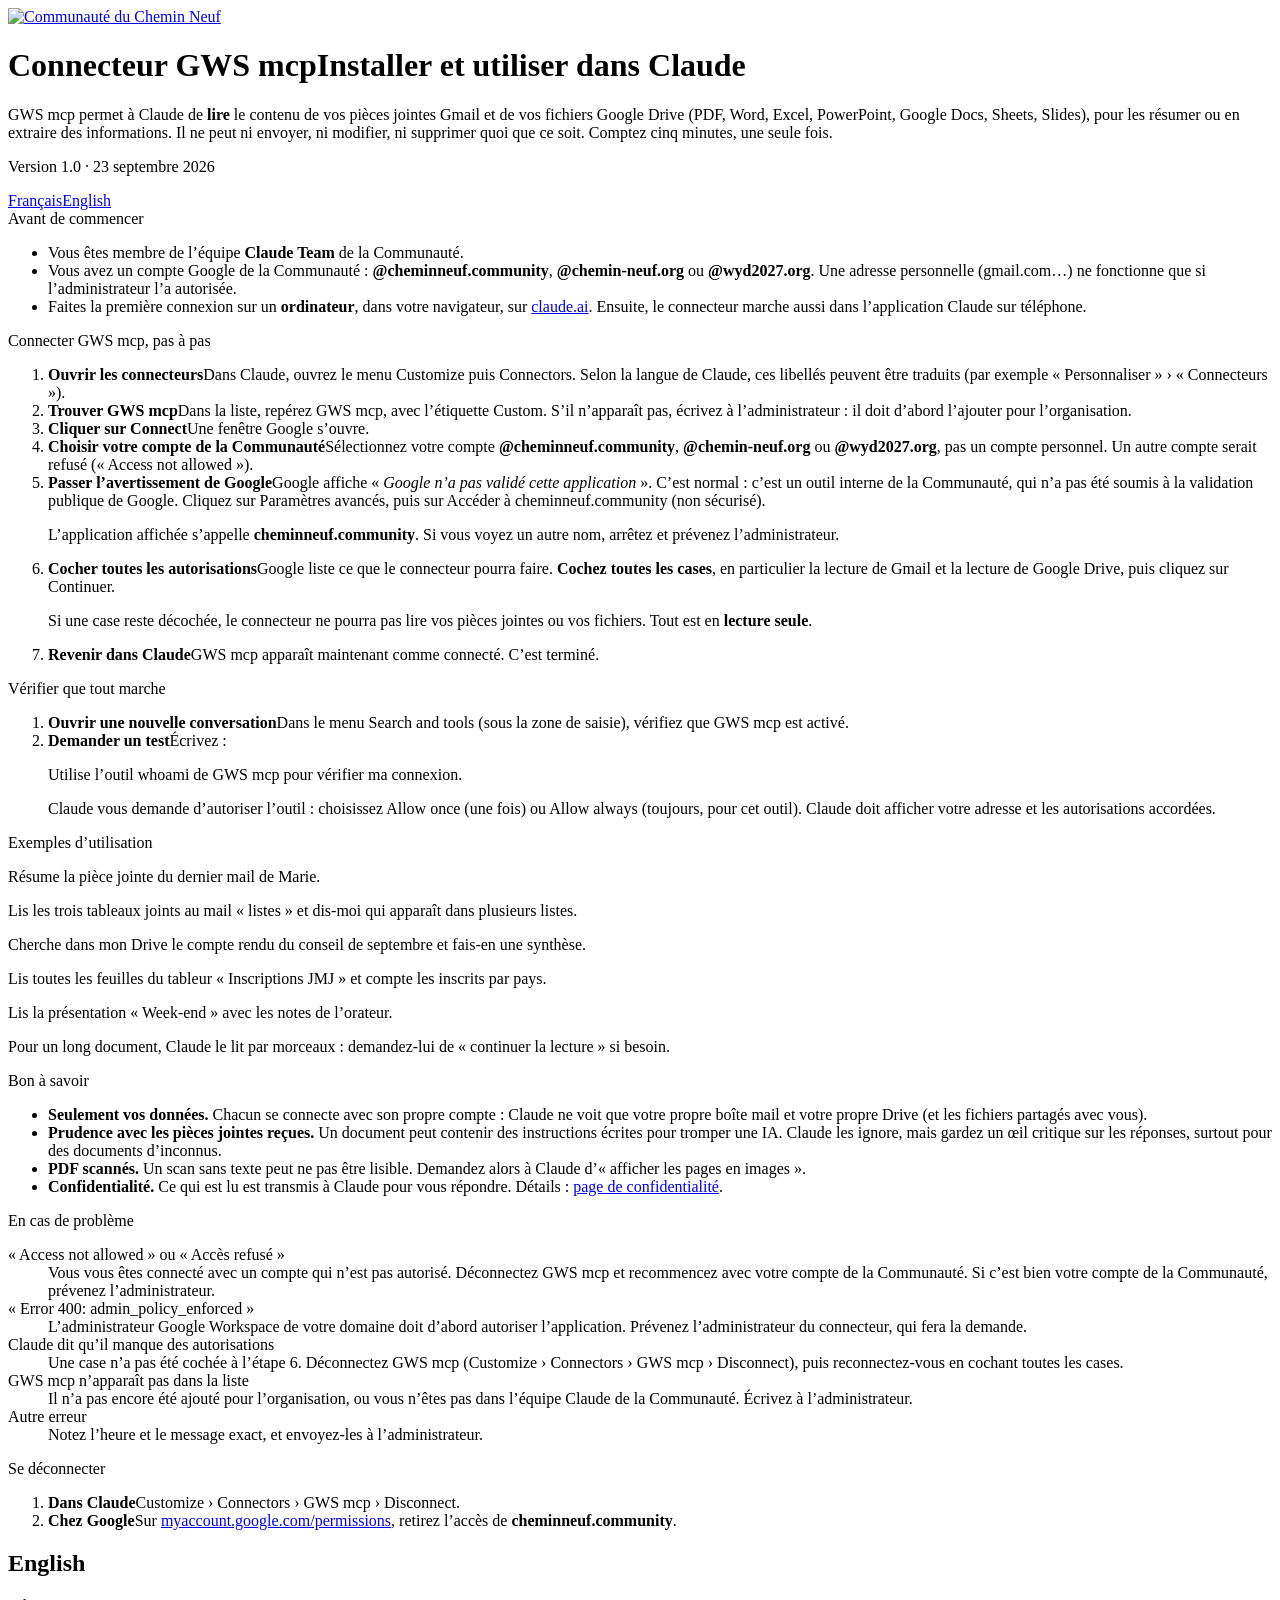
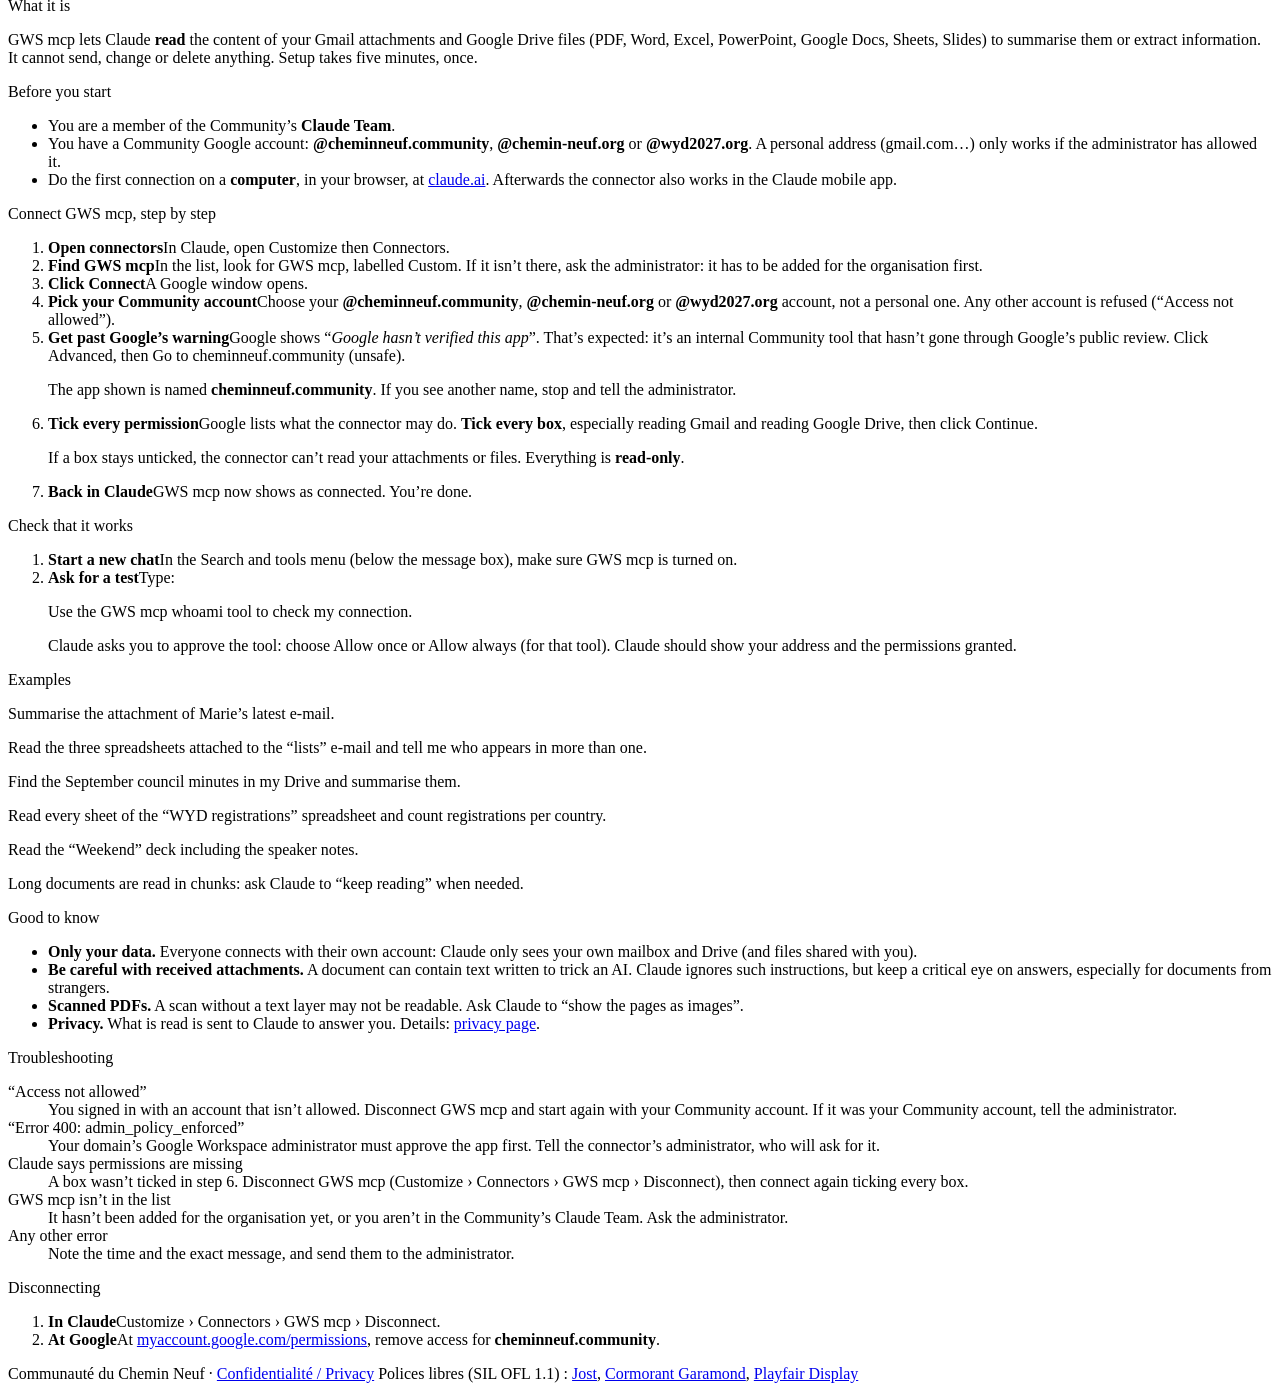
==== cn_extras/static/guide/index.html @ 1a20544c "feat(cn_extras): member setup guide at /guide (FR/EN) Step-by-step page for Team members: connect "G" ====
<!doctype html>
<html lang="fr">
<head>
<meta charset="utf-8">
<meta name="viewport" content="width=device-width, initial-scale=1">
<title>GWS mcp – installer dans Claude</title>
<meta name="description" content="Guide pas à pas pour connecter le connecteur GWS mcp (Gmail et Google Drive en lecture seule) à Claude, pour les membres de l’équipe Claude de la Communauté du Chemin Neuf.">
<meta name="robots" content="noindex">
<link rel="icon" href="/privacy/ccn-logo-noir.png">
<link rel="stylesheet" href="/privacy/ccn-page.css?v=2">
</head>
<body>
<div class="bandeau" aria-hidden="true"></div>
<header class="entete">
  <a class="logo" href="https://www.chemin-neuf.fr/" aria-label="Communauté du Chemin Neuf">
    <img src="/privacy/ccn-logo-noir.png" width="560" height="420" alt="Communauté du Chemin Neuf">
  </a>
  <h1 class="titre"><span class="l1">Connecteur GWS mcp</span><span class="l2">Installer et utiliser dans Claude</span></h1>
</header>
<main class="page">
  <p class="chapeau">GWS mcp permet à Claude de <strong>lire</strong> le contenu de vos pièces jointes Gmail et de vos fichiers Google Drive (PDF, Word, Excel, PowerPoint, Google Docs, Sheets, Slides), pour les résumer ou en extraire des informations. Il ne peut ni envoyer, ni modifier, ni supprimer quoi que ce soit. Comptez cinq minutes, une seule fois.</p>
  <p class="meta">Version 1.0 · 23 septembre 2026</p>

  <nav class="langues" aria-label="Langue"><a href="#fr" hreflang="fr">Français</a><a href="#en" hreflang="en">English</a></nav>

  <div id="fr" lang="fr">
    <section>
      <span class="rubrique">Avant de commencer</span>
      <ul>
        <li>Vous êtes membre de l’équipe <strong>Claude Team</strong> de la Communauté.</li>
        <li>Vous avez un compte Google de la Communauté : <strong>@cheminneuf.community</strong>, <strong>@chemin-neuf.org</strong> ou <strong>@wyd2027.org</strong>. Une adresse personnelle (gmail.com…) ne fonctionne que si l’administrateur l’a autorisée.</li>
        <li>Faites la première connexion sur un <strong>ordinateur</strong>, dans votre navigateur, sur <a href="https://claude.ai">claude.ai</a>. Ensuite, le connecteur marche aussi dans l’application Claude sur téléphone.</li>
      </ul>
    </section>

    <section>
      <span class="rubrique">Connecter GWS mcp, pas à pas</span>
      <ol class="etapes">
        <li><strong>Ouvrir les connecteurs</strong>Dans Claude, ouvrez le menu <span class="libelle">Customize</span> puis <span class="libelle">Connectors</span>. Selon la langue de Claude, ces libellés peuvent être traduits (par exemple « Personnaliser » › « Connecteurs »).</li>
        <li><strong>Trouver GWS mcp</strong>Dans la liste, repérez <span class="libelle">GWS mcp</span>, avec l’étiquette <span class="libelle">Custom</span>. S’il n’apparaît pas, écrivez à l’administrateur : il doit d’abord l’ajouter pour l’organisation.</li>
        <li><strong>Cliquer sur Connect</strong>Une fenêtre Google s’ouvre.</li>
        <li><strong>Choisir votre compte de la Communauté</strong>Sélectionnez votre compte <strong>@cheminneuf.community</strong>, <strong>@chemin-neuf.org</strong> ou <strong>@wyd2027.org</strong>, pas un compte personnel. Un autre compte serait refusé (« Access not allowed »).</li>
        <li><strong>Passer l’avertissement de Google</strong>Google affiche « <em>Google n’a pas validé cette application</em> ». C’est normal : c’est un outil interne de la Communauté, qui n’a pas été soumis à la validation publique de Google. Cliquez sur <span class="libelle">Paramètres avancés</span>, puis sur <span class="libelle">Accéder à cheminneuf.community (non sécurisé)</span>.
          <div class="encart"><p>L’application affichée s’appelle <strong>cheminneuf.community</strong>. Si vous voyez un autre nom, arrêtez et prévenez l’administrateur.</p></div>
        </li>
        <li><strong>Cocher toutes les autorisations</strong>Google liste ce que le connecteur pourra faire. <strong>Cochez toutes les cases</strong>, en particulier la lecture de Gmail et la lecture de Google Drive, puis cliquez sur <span class="libelle">Continuer</span>.
          <div class="encart"><p>Si une case reste décochée, le connecteur ne pourra pas lire vos pièces jointes ou vos fichiers. Tout est en <strong>lecture seule</strong>.</p></div>
        </li>
        <li><strong>Revenir dans Claude</strong>GWS mcp apparaît maintenant comme connecté. C’est terminé.</li>
      </ol>
    </section>

    <section>
      <span class="rubrique">Vérifier que tout marche</span>
      <ol class="etapes">
        <li><strong>Ouvrir une nouvelle conversation</strong>Dans le menu <span class="libelle">Search and tools</span> (sous la zone de saisie), vérifiez que <span class="libelle">GWS mcp</span> est activé.</li>
        <li><strong>Demander un test</strong>Écrivez :
          <p class="exemple">Utilise l’outil whoami de GWS mcp pour vérifier ma connexion.</p>
          Claude vous demande d’autoriser l’outil : choisissez <span class="libelle">Allow once</span> (une fois) ou <span class="libelle">Allow always</span> (toujours, pour cet outil). Claude doit afficher votre adresse et les autorisations accordées.</li>
      </ol>
    </section>

    <section>
      <span class="rubrique">Exemples d’utilisation</span>
      <p class="exemple">Résume la pièce jointe du dernier mail de Marie.</p>
      <p class="exemple">Lis les trois tableaux joints au mail « listes » et dis-moi qui apparaît dans plusieurs listes.</p>
      <p class="exemple">Cherche dans mon Drive le compte rendu du conseil de septembre et fais-en une synthèse.</p>
      <p class="exemple">Lis toutes les feuilles du tableur « Inscriptions JMJ » et compte les inscrits par pays.</p>
      <p class="exemple">Lis la présentation « Week-end » avec les notes de l’orateur.</p>
      <p>Pour un long document, Claude le lit par morceaux : demandez-lui de « continuer la lecture » si besoin.</p>
    </section>

    <section>
      <span class="rubrique">Bon à savoir</span>
      <ul>
        <li><strong>Seulement vos données.</strong> Chacun se connecte avec son propre compte : Claude ne voit que votre propre boîte mail et votre propre Drive (et les fichiers partagés avec vous).</li>
        <li><strong>Prudence avec les pièces jointes reçues.</strong> Un document peut contenir des instructions écrites pour tromper une IA. Claude les ignore, mais gardez un œil critique sur les réponses, surtout pour des documents d’inconnus.</li>
        <li><strong>PDF scannés.</strong> Un scan sans texte peut ne pas être lisible. Demandez alors à Claude d’« afficher les pages en images ».</li>
        <li><strong>Confidentialité.</strong> Ce qui est lu est transmis à Claude pour vous répondre. Détails : <a href="/privacy">page de confidentialité</a>.</li>
      </ul>
    </section>

    <section>
      <span class="rubrique">En cas de problème</span>
      <dl class="depannage">
        <dt>« Access not allowed » ou « Accès refusé »</dt>
        <dd>Vous vous êtes connecté avec un compte qui n’est pas autorisé. Déconnectez GWS mcp et recommencez avec votre compte de la Communauté. Si c’est bien votre compte de la Communauté, prévenez l’administrateur.</dd>
        <dt>« Error 400: admin_policy_enforced »</dt>
        <dd>L’administrateur Google Workspace de votre domaine doit d’abord autoriser l’application. Prévenez l’administrateur du connecteur, qui fera la demande.</dd>
        <dt>Claude dit qu’il manque des autorisations</dt>
        <dd>Une case n’a pas été cochée à l’étape 6. Déconnectez GWS mcp (<span class="libelle">Customize</span> › <span class="libelle">Connectors</span> › GWS mcp › <span class="libelle">Disconnect</span>), puis reconnectez-vous en cochant toutes les cases.</dd>
        <dt>GWS mcp n’apparaît pas dans la liste</dt>
        <dd>Il n’a pas encore été ajouté pour l’organisation, ou vous n’êtes pas dans l’équipe Claude de la Communauté. Écrivez à l’administrateur.</dd>
        <dt>Autre erreur</dt>
        <dd>Notez l’heure et le message exact, et envoyez-les à l’administrateur.</dd>
      </dl>
    </section>

    <section>
      <span class="rubrique">Se déconnecter</span>
      <ol class="etapes">
        <li><strong>Dans Claude</strong><span class="libelle">Customize</span> › <span class="libelle">Connectors</span> › GWS mcp › <span class="libelle">Disconnect</span>.</li>
        <li><strong>Chez Google</strong>Sur <a href="https://myaccount.google.com/permissions">myaccount.google.com/permissions</a>, retirez l’accès de <strong>cheminneuf.community</strong>.</li>
      </ol>
    </section>
  </div>

  <div id="en" lang="en" class="langue">
    <h2>English</h2>
    <section>
      <span class="rubrique">What it is</span>
      <p>GWS mcp lets Claude <strong>read</strong> the content of your Gmail attachments and Google Drive files (PDF, Word, Excel, PowerPoint, Google Docs, Sheets, Slides) to summarise them or extract information. It cannot send, change or delete anything. Setup takes five minutes, once.</p>
    </section>

    <section>
      <span class="rubrique">Before you start</span>
      <ul>
        <li>You are a member of the Community’s <strong>Claude Team</strong>.</li>
        <li>You have a Community Google account: <strong>@cheminneuf.community</strong>, <strong>@chemin-neuf.org</strong> or <strong>@wyd2027.org</strong>. A personal address (gmail.com…) only works if the administrator has allowed it.</li>
        <li>Do the first connection on a <strong>computer</strong>, in your browser, at <a href="https://claude.ai">claude.ai</a>. Afterwards the connector also works in the Claude mobile app.</li>
      </ul>
    </section>

    <section>
      <span class="rubrique">Connect GWS mcp, step by step</span>
      <ol class="etapes">
        <li><strong>Open connectors</strong>In Claude, open <span class="libelle">Customize</span> then <span class="libelle">Connectors</span>.</li>
        <li><strong>Find GWS mcp</strong>In the list, look for <span class="libelle">GWS mcp</span>, labelled <span class="libelle">Custom</span>. If it isn’t there, ask the administrator: it has to be added for the organisation first.</li>
        <li><strong>Click Connect</strong>A Google window opens.</li>
        <li><strong>Pick your Community account</strong>Choose your <strong>@cheminneuf.community</strong>, <strong>@chemin-neuf.org</strong> or <strong>@wyd2027.org</strong> account, not a personal one. Any other account is refused (“Access not allowed”).</li>
        <li><strong>Get past Google’s warning</strong>Google shows “<em>Google hasn’t verified this app</em>”. That’s expected: it’s an internal Community tool that hasn’t gone through Google’s public review. Click <span class="libelle">Advanced</span>, then <span class="libelle">Go to cheminneuf.community (unsafe)</span>.
          <div class="encart"><p>The app shown is named <strong>cheminneuf.community</strong>. If you see another name, stop and tell the administrator.</p></div>
        </li>
        <li><strong>Tick every permission</strong>Google lists what the connector may do. <strong>Tick every box</strong>, especially reading Gmail and reading Google Drive, then click <span class="libelle">Continue</span>.
          <div class="encart"><p>If a box stays unticked, the connector can’t read your attachments or files. Everything is <strong>read-only</strong>.</p></div>
        </li>
        <li><strong>Back in Claude</strong>GWS mcp now shows as connected. You’re done.</li>
      </ol>
    </section>

    <section>
      <span class="rubrique">Check that it works</span>
      <ol class="etapes">
        <li><strong>Start a new chat</strong>In the <span class="libelle">Search and tools</span> menu (below the message box), make sure <span class="libelle">GWS mcp</span> is turned on.</li>
        <li><strong>Ask for a test</strong>Type:
          <p class="exemple">Use the GWS mcp whoami tool to check my connection.</p>
          Claude asks you to approve the tool: choose <span class="libelle">Allow once</span> or <span class="libelle">Allow always</span> (for that tool). Claude should show your address and the permissions granted.</li>
      </ol>
    </section>

    <section>
      <span class="rubrique">Examples</span>
      <p class="exemple">Summarise the attachment of Marie’s latest e-mail.</p>
      <p class="exemple">Read the three spreadsheets attached to the “lists” e-mail and tell me who appears in more than one.</p>
      <p class="exemple">Find the September council minutes in my Drive and summarise them.</p>
      <p class="exemple">Read every sheet of the “WYD registrations” spreadsheet and count registrations per country.</p>
      <p class="exemple">Read the “Weekend” deck including the speaker notes.</p>
      <p>Long documents are read in chunks: ask Claude to “keep reading” when needed.</p>
    </section>

    <section>
      <span class="rubrique">Good to know</span>
      <ul>
        <li><strong>Only your data.</strong> Everyone connects with their own account: Claude only sees your own mailbox and Drive (and files shared with you).</li>
        <li><strong>Be careful with received attachments.</strong> A document can contain text written to trick an AI. Claude ignores such instructions, but keep a critical eye on answers, especially for documents from strangers.</li>
        <li><strong>Scanned PDFs.</strong> A scan without a text layer may not be readable. Ask Claude to “show the pages as images”.</li>
        <li><strong>Privacy.</strong> What is read is sent to Claude to answer you. Details: <a href="/privacy">privacy page</a>.</li>
      </ul>
    </section>

    <section>
      <span class="rubrique">Troubleshooting</span>
      <dl class="depannage">
        <dt>“Access not allowed”</dt>
        <dd>You signed in with an account that isn’t allowed. Disconnect GWS mcp and start again with your Community account. If it was your Community account, tell the administrator.</dd>
        <dt>“Error 400: admin_policy_enforced”</dt>
        <dd>Your domain’s Google Workspace administrator must approve the app first. Tell the connector’s administrator, who will ask for it.</dd>
        <dt>Claude says permissions are missing</dt>
        <dd>A box wasn’t ticked in step 6. Disconnect GWS mcp (<span class="libelle">Customize</span> › <span class="libelle">Connectors</span> › GWS mcp › <span class="libelle">Disconnect</span>), then connect again ticking every box.</dd>
        <dt>GWS mcp isn’t in the list</dt>
        <dd>It hasn’t been added for the organisation yet, or you aren’t in the Community’s Claude Team. Ask the administrator.</dd>
        <dt>Any other error</dt>
        <dd>Note the time and the exact message, and send them to the administrator.</dd>
      </dl>
    </section>

    <section>
      <span class="rubrique">Disconnecting</span>
      <ol class="etapes">
        <li><strong>In Claude</strong><span class="libelle">Customize</span> › <span class="libelle">Connectors</span> › GWS mcp › <span class="libelle">Disconnect</span>.</li>
        <li><strong>At Google</strong>At <a href="https://myaccount.google.com/permissions">myaccount.google.com/permissions</a>, remove access for <strong>cheminneuf.community</strong>.</li>
      </ol>
    </section>
  </div>

  <footer>
    <span>Communauté du Chemin Neuf · <a href="/privacy">Confidentialité / Privacy</a></span>
    <span>Polices libres (SIL OFL 1.1) : <a href="/privacy/OFL-jost.txt">Jost</a>, <a href="/privacy/OFL-cormorant-garamond.txt">Cormorant Garamond</a>, <a href="/privacy/OFL-playfair-display.txt">Playfair Display</a></span>
  </footer>
</main>
</body>
</html>
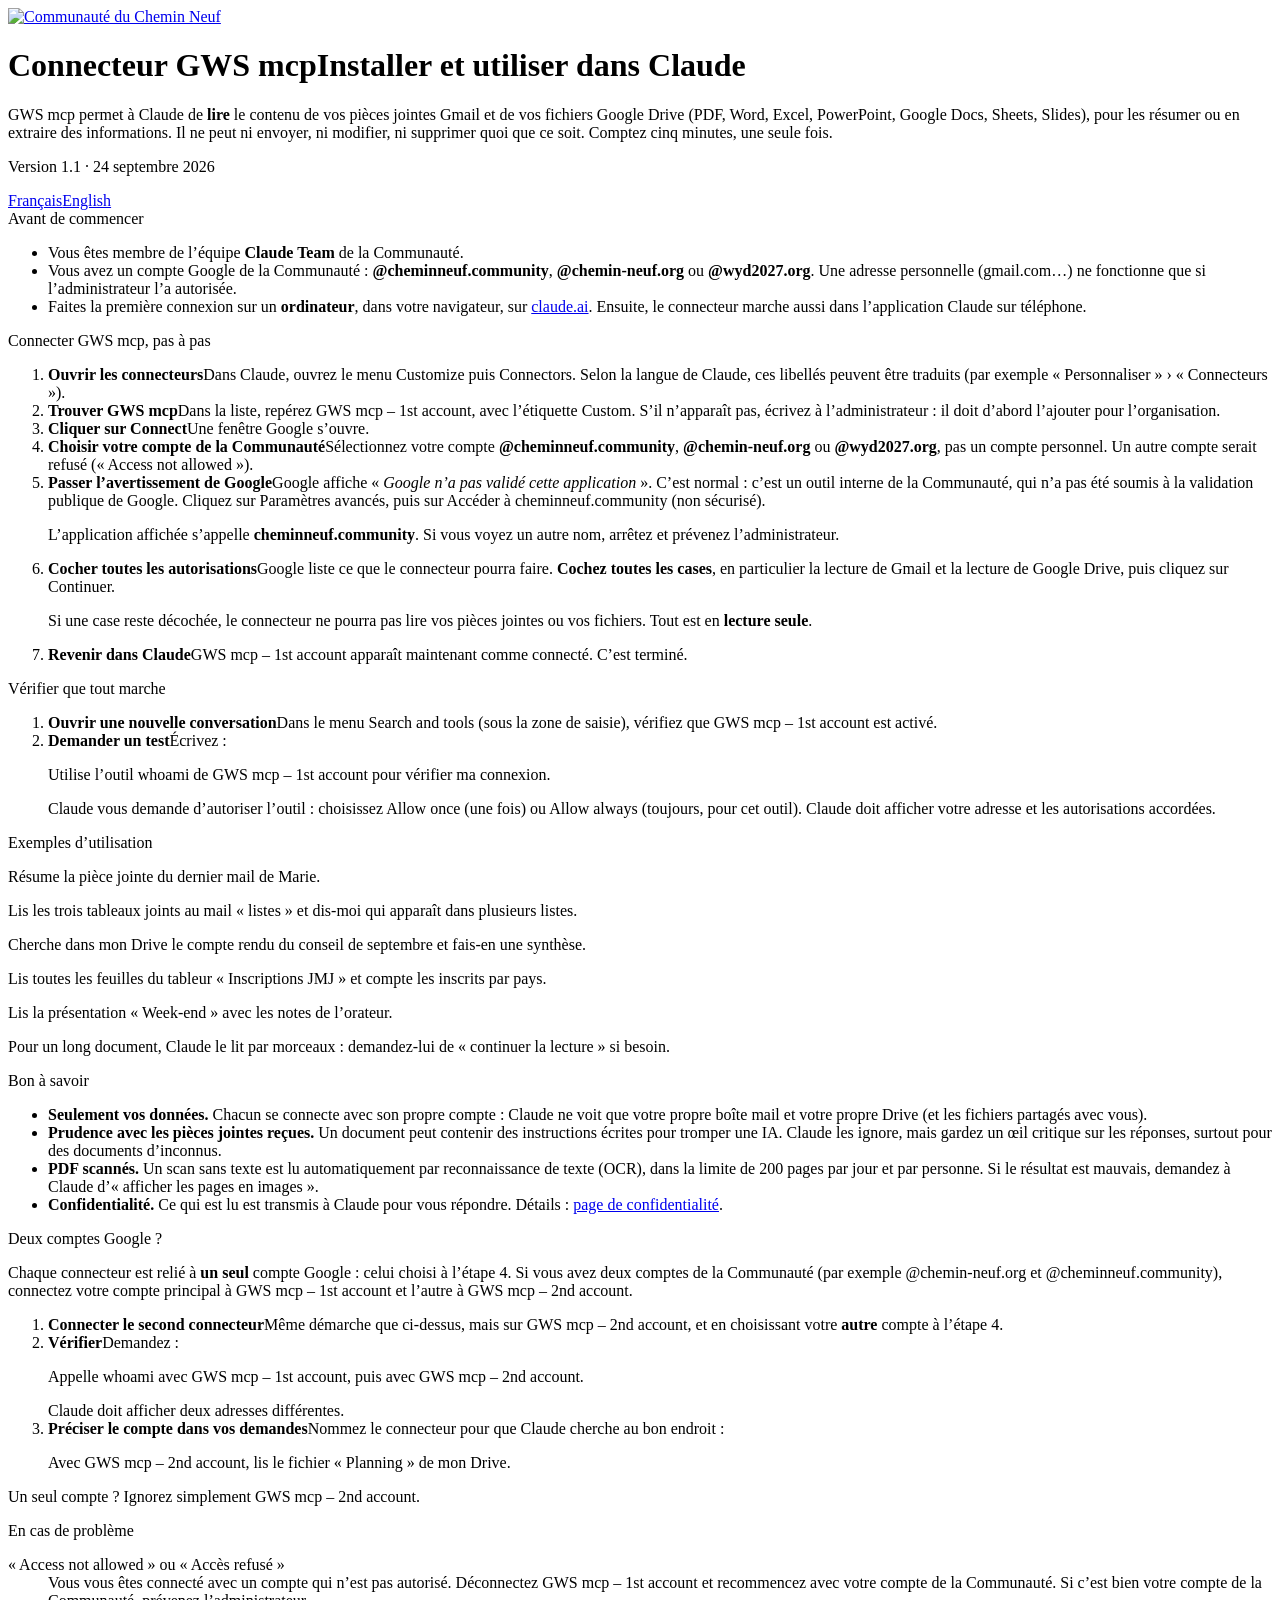
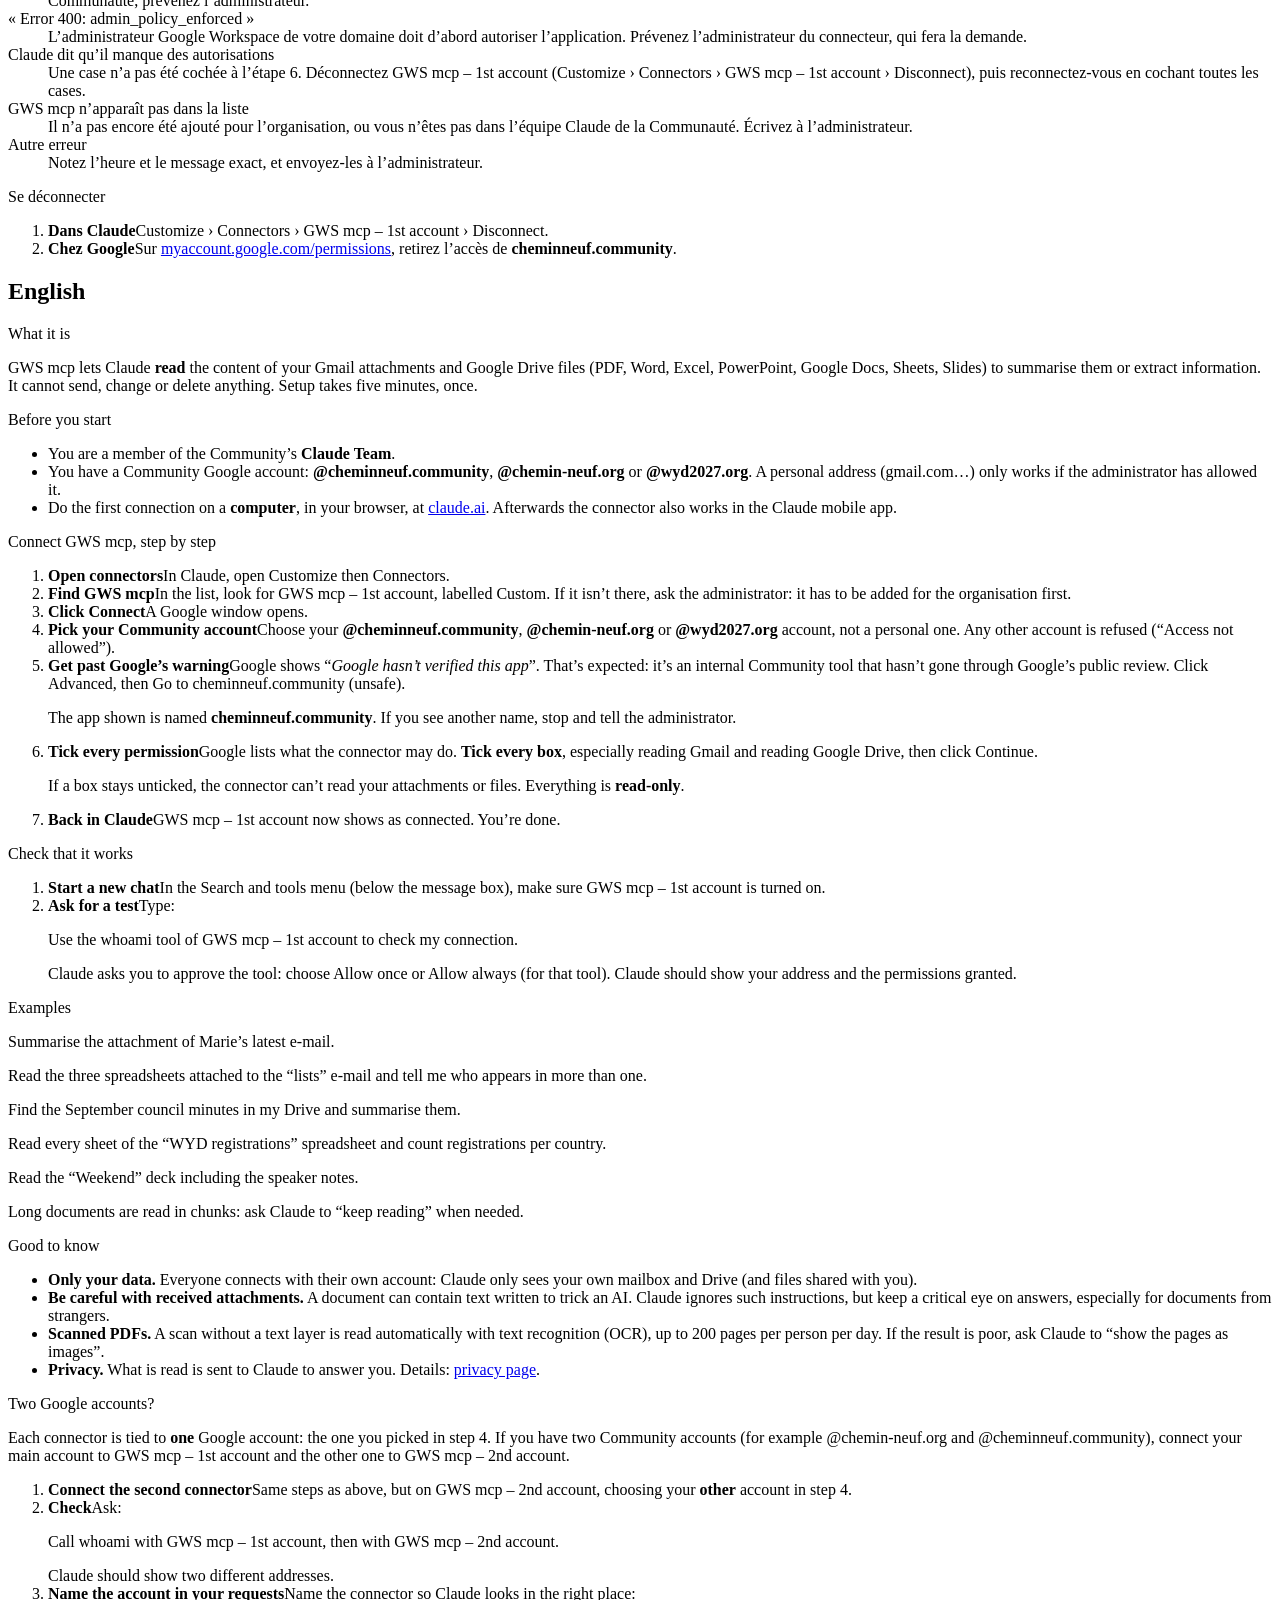
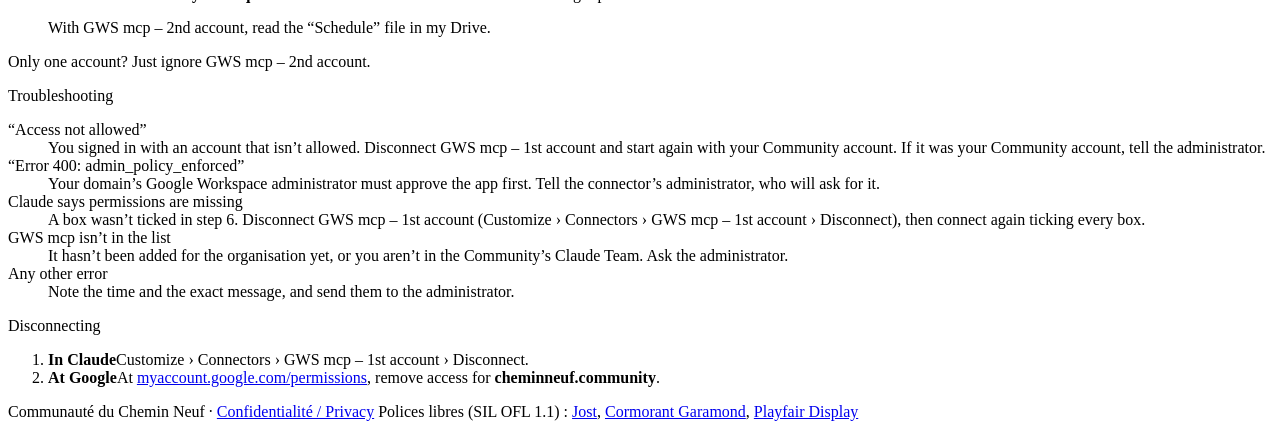
==== commit 88433c70: "Guides: two Google accounts per person; redact OAuth code from access log - /guide and /admin v1.1: " ====
--- a/cn_extras/static/guide/index.html
+++ b/cn_extras/static/guide/index.html
@@ -7,7 +7,7 @@
 <meta name="description" content="Guide pas à pas pour connecter le connecteur GWS mcp (Gmail et Google Drive en lecture seule) à Claude, pour les membres de l’équipe Claude de la Communauté du Chemin Neuf.">
 <meta name="robots" content="noindex">
 <link rel="icon" href="/privacy/ccn-logo-noir.png">
-<link rel="stylesheet" href="/privacy/ccn-page.css?v=2">
+<link rel="stylesheet" href="/privacy/ccn-page.css?v=3">
 </head>
 <body>
 <div class="bandeau" aria-hidden="true"></div>
@@ -19,7 +19,7 @@
 </header>
 <main class="page">
   <p class="chapeau">GWS mcp permet à Claude de <strong>lire</strong> le contenu de vos pièces jointes Gmail et de vos fichiers Google Drive (PDF, Word, Excel, PowerPoint, Google Docs, Sheets, Slides), pour les résumer ou en extraire des informations. Il ne peut ni envoyer, ni modifier, ni supprimer quoi que ce soit. Comptez cinq minutes, une seule fois.</p>
-  <p class="meta">Version 1.0 · 23 septembre 2026</p>
+  <p class="meta">Version 1.1 · 24 septembre 2026</p>
 
   <nav class="langues" aria-label="Langue"><a href="#fr" hreflang="fr">Français</a><a href="#en" hreflang="en">English</a></nav>
 
@@ -37,7 +37,7 @@
       <span class="rubrique">Connecter GWS mcp, pas à pas</span>
       <ol class="etapes">
         <li><strong>Ouvrir les connecteurs</strong>Dans Claude, ouvrez le menu <span class="libelle">Customize</span> puis <span class="libelle">Connectors</span>. Selon la langue de Claude, ces libellés peuvent être traduits (par exemple « Personnaliser » › « Connecteurs »).</li>
-        <li><strong>Trouver GWS mcp</strong>Dans la liste, repérez <span class="libelle">GWS mcp</span>, avec l’étiquette <span class="libelle">Custom</span>. S’il n’apparaît pas, écrivez à l’administrateur : il doit d’abord l’ajouter pour l’organisation.</li>
+        <li><strong>Trouver GWS mcp</strong>Dans la liste, repérez <span class="libelle">GWS mcp – 1st account</span>, avec l’étiquette <span class="libelle">Custom</span>. S’il n’apparaît pas, écrivez à l’administrateur : il doit d’abord l’ajouter pour l’organisation.</li>
         <li><strong>Cliquer sur Connect</strong>Une fenêtre Google s’ouvre.</li>
         <li><strong>Choisir votre compte de la Communauté</strong>Sélectionnez votre compte <strong>@cheminneuf.community</strong>, <strong>@chemin-neuf.org</strong> ou <strong>@wyd2027.org</strong>, pas un compte personnel. Un autre compte serait refusé (« Access not allowed »).</li>
         <li><strong>Passer l’avertissement de Google</strong>Google affiche « <em>Google n’a pas validé cette application</em> ». C’est normal : c’est un outil interne de la Communauté, qui n’a pas été soumis à la validation publique de Google. Cliquez sur <span class="libelle">Paramètres avancés</span>, puis sur <span class="libelle">Accéder à cheminneuf.community (non sécurisé)</span>.
@@ -46,16 +46,16 @@
         <li><strong>Cocher toutes les autorisations</strong>Google liste ce que le connecteur pourra faire. <strong>Cochez toutes les cases</strong>, en particulier la lecture de Gmail et la lecture de Google Drive, puis cliquez sur <span class="libelle">Continuer</span>.
           <div class="encart"><p>Si une case reste décochée, le connecteur ne pourra pas lire vos pièces jointes ou vos fichiers. Tout est en <strong>lecture seule</strong>.</p></div>
         </li>
-        <li><strong>Revenir dans Claude</strong>GWS mcp apparaît maintenant comme connecté. C’est terminé.</li>
+        <li><strong>Revenir dans Claude</strong>GWS mcp – 1st account apparaît maintenant comme connecté. C’est terminé.</li>
       </ol>
     </section>
 
     <section>
       <span class="rubrique">Vérifier que tout marche</span>
       <ol class="etapes">
-        <li><strong>Ouvrir une nouvelle conversation</strong>Dans le menu <span class="libelle">Search and tools</span> (sous la zone de saisie), vérifiez que <span class="libelle">GWS mcp</span> est activé.</li>
+        <li><strong>Ouvrir une nouvelle conversation</strong>Dans le menu <span class="libelle">Search and tools</span> (sous la zone de saisie), vérifiez que <span class="libelle">GWS mcp – 1st account</span> est activé.</li>
         <li><strong>Demander un test</strong>Écrivez :
-          <p class="exemple">Utilise l’outil whoami de GWS mcp pour vérifier ma connexion.</p>
+          <p class="exemple">Utilise l’outil whoami de GWS mcp – 1st account pour vérifier ma connexion.</p>
           Claude vous demande d’autoriser l’outil : choisissez <span class="libelle">Allow once</span> (une fois) ou <span class="libelle">Allow always</span> (toujours, pour cet outil). Claude doit afficher votre adresse et les autorisations accordées.</li>
       </ol>
     </section>
@@ -75,20 +75,34 @@
       <ul>
         <li><strong>Seulement vos données.</strong> Chacun se connecte avec son propre compte : Claude ne voit que votre propre boîte mail et votre propre Drive (et les fichiers partagés avec vous).</li>
         <li><strong>Prudence avec les pièces jointes reçues.</strong> Un document peut contenir des instructions écrites pour tromper une IA. Claude les ignore, mais gardez un œil critique sur les réponses, surtout pour des documents d’inconnus.</li>
-        <li><strong>PDF scannés.</strong> Un scan sans texte peut ne pas être lisible. Demandez alors à Claude d’« afficher les pages en images ».</li>
+        <li><strong>PDF scannés.</strong> Un scan sans texte est lu automatiquement par reconnaissance de texte (OCR), dans la limite de 200 pages par jour et par personne. Si le résultat est mauvais, demandez à Claude d’« afficher les pages en images ».</li>
         <li><strong>Confidentialité.</strong> Ce qui est lu est transmis à Claude pour vous répondre. Détails : <a href="/privacy">page de confidentialité</a>.</li>
       </ul>
+    </section>
+
+    <section>
+      <span class="rubrique">Deux comptes Google ?</span>
+      <p>Chaque connecteur est relié à <strong>un seul</strong> compte Google : celui choisi à l’étape 4. Si vous avez deux comptes de la Communauté (par exemple @chemin-neuf.org et @cheminneuf.community), connectez votre compte principal à <span class="libelle">GWS mcp – 1st account</span> et l’autre à <span class="libelle">GWS mcp – 2nd account</span>.</p>
+      <ol class="etapes">
+        <li><strong>Connecter le second connecteur</strong>Même démarche que ci-dessus, mais sur <span class="libelle">GWS mcp – 2nd account</span>, et en choisissant votre <strong>autre</strong> compte à l’étape 4.</li>
+        <li><strong>Vérifier</strong>Demandez :
+          <p class="exemple">Appelle whoami avec GWS mcp – 1st account, puis avec GWS mcp – 2nd account.</p>
+          Claude doit afficher deux adresses différentes.</li>
+        <li><strong>Préciser le compte dans vos demandes</strong>Nommez le connecteur pour que Claude cherche au bon endroit :
+          <p class="exemple">Avec GWS mcp – 2nd account, lis le fichier « Planning » de mon Drive.</p></li>
+      </ol>
+      <p>Un seul compte ? Ignorez simplement <span class="libelle">GWS mcp – 2nd account</span>.</p>
     </section>
 
     <section>
       <span class="rubrique">En cas de problème</span>
       <dl class="depannage">
         <dt>« Access not allowed » ou « Accès refusé »</dt>
-        <dd>Vous vous êtes connecté avec un compte qui n’est pas autorisé. Déconnectez GWS mcp et recommencez avec votre compte de la Communauté. Si c’est bien votre compte de la Communauté, prévenez l’administrateur.</dd>
+        <dd>Vous vous êtes connecté avec un compte qui n’est pas autorisé. Déconnectez GWS mcp – 1st account et recommencez avec votre compte de la Communauté. Si c’est bien votre compte de la Communauté, prévenez l’administrateur.</dd>
         <dt>« Error 400: admin_policy_enforced »</dt>
         <dd>L’administrateur Google Workspace de votre domaine doit d’abord autoriser l’application. Prévenez l’administrateur du connecteur, qui fera la demande.</dd>
         <dt>Claude dit qu’il manque des autorisations</dt>
-        <dd>Une case n’a pas été cochée à l’étape 6. Déconnectez GWS mcp (<span class="libelle">Customize</span> › <span class="libelle">Connectors</span> › GWS mcp › <span class="libelle">Disconnect</span>), puis reconnectez-vous en cochant toutes les cases.</dd>
+        <dd>Une case n’a pas été cochée à l’étape 6. Déconnectez GWS mcp – 1st account (<span class="libelle">Customize</span> › <span class="libelle">Connectors</span> › GWS mcp – 1st account › <span class="libelle">Disconnect</span>), puis reconnectez-vous en cochant toutes les cases.</dd>
         <dt>GWS mcp n’apparaît pas dans la liste</dt>
         <dd>Il n’a pas encore été ajouté pour l’organisation, ou vous n’êtes pas dans l’équipe Claude de la Communauté. Écrivez à l’administrateur.</dd>
         <dt>Autre erreur</dt>
@@ -99,7 +113,7 @@
     <section>
       <span class="rubrique">Se déconnecter</span>
       <ol class="etapes">
-        <li><strong>Dans Claude</strong><span class="libelle">Customize</span> › <span class="libelle">Connectors</span> › GWS mcp › <span class="libelle">Disconnect</span>.</li>
+        <li><strong>Dans Claude</strong><span class="libelle">Customize</span> › <span class="libelle">Connectors</span> › GWS mcp – 1st account › <span class="libelle">Disconnect</span>.</li>
         <li><strong>Chez Google</strong>Sur <a href="https://myaccount.google.com/permissions">myaccount.google.com/permissions</a>, retirez l’accès de <strong>cheminneuf.community</strong>.</li>
       </ol>
     </section>
@@ -125,7 +139,7 @@
       <span class="rubrique">Connect GWS mcp, step by step</span>
       <ol class="etapes">
         <li><strong>Open connectors</strong>In Claude, open <span class="libelle">Customize</span> then <span class="libelle">Connectors</span>.</li>
-        <li><strong>Find GWS mcp</strong>In the list, look for <span class="libelle">GWS mcp</span>, labelled <span class="libelle">Custom</span>. If it isn’t there, ask the administrator: it has to be added for the organisation first.</li>
+        <li><strong>Find GWS mcp</strong>In the list, look for <span class="libelle">GWS mcp – 1st account</span>, labelled <span class="libelle">Custom</span>. If it isn’t there, ask the administrator: it has to be added for the organisation first.</li>
         <li><strong>Click Connect</strong>A Google window opens.</li>
         <li><strong>Pick your Community account</strong>Choose your <strong>@cheminneuf.community</strong>, <strong>@chemin-neuf.org</strong> or <strong>@wyd2027.org</strong> account, not a personal one. Any other account is refused (“Access not allowed”).</li>
         <li><strong>Get past Google’s warning</strong>Google shows “<em>Google hasn’t verified this app</em>”. That’s expected: it’s an internal Community tool that hasn’t gone through Google’s public review. Click <span class="libelle">Advanced</span>, then <span class="libelle">Go to cheminneuf.community (unsafe)</span>.
@@ -134,16 +148,16 @@
         <li><strong>Tick every permission</strong>Google lists what the connector may do. <strong>Tick every box</strong>, especially reading Gmail and reading Google Drive, then click <span class="libelle">Continue</span>.
           <div class="encart"><p>If a box stays unticked, the connector can’t read your attachments or files. Everything is <strong>read-only</strong>.</p></div>
         </li>
-        <li><strong>Back in Claude</strong>GWS mcp now shows as connected. You’re done.</li>
+        <li><strong>Back in Claude</strong>GWS mcp – 1st account now shows as connected. You’re done.</li>
       </ol>
     </section>
 
     <section>
       <span class="rubrique">Check that it works</span>
       <ol class="etapes">
-        <li><strong>Start a new chat</strong>In the <span class="libelle">Search and tools</span> menu (below the message box), make sure <span class="libelle">GWS mcp</span> is turned on.</li>
+        <li><strong>Start a new chat</strong>In the <span class="libelle">Search and tools</span> menu (below the message box), make sure <span class="libelle">GWS mcp – 1st account</span> is turned on.</li>
         <li><strong>Ask for a test</strong>Type:
-          <p class="exemple">Use the GWS mcp whoami tool to check my connection.</p>
+          <p class="exemple">Use the whoami tool of GWS mcp – 1st account to check my connection.</p>
           Claude asks you to approve the tool: choose <span class="libelle">Allow once</span> or <span class="libelle">Allow always</span> (for that tool). Claude should show your address and the permissions granted.</li>
       </ol>
     </section>
@@ -163,20 +177,34 @@
       <ul>
         <li><strong>Only your data.</strong> Everyone connects with their own account: Claude only sees your own mailbox and Drive (and files shared with you).</li>
         <li><strong>Be careful with received attachments.</strong> A document can contain text written to trick an AI. Claude ignores such instructions, but keep a critical eye on answers, especially for documents from strangers.</li>
-        <li><strong>Scanned PDFs.</strong> A scan without a text layer may not be readable. Ask Claude to “show the pages as images”.</li>
+        <li><strong>Scanned PDFs.</strong> A scan without a text layer is read automatically with text recognition (OCR), up to 200 pages per person per day. If the result is poor, ask Claude to “show the pages as images”.</li>
         <li><strong>Privacy.</strong> What is read is sent to Claude to answer you. Details: <a href="/privacy">privacy page</a>.</li>
       </ul>
+    </section>
+
+    <section>
+      <span class="rubrique">Two Google accounts?</span>
+      <p>Each connector is tied to <strong>one</strong> Google account: the one you picked in step 4. If you have two Community accounts (for example @chemin-neuf.org and @cheminneuf.community), connect your main account to <span class="libelle">GWS mcp – 1st account</span> and the other one to <span class="libelle">GWS mcp – 2nd account</span>.</p>
+      <ol class="etapes">
+        <li><strong>Connect the second connector</strong>Same steps as above, but on <span class="libelle">GWS mcp – 2nd account</span>, choosing your <strong>other</strong> account in step 4.</li>
+        <li><strong>Check</strong>Ask:
+          <p class="exemple">Call whoami with GWS mcp – 1st account, then with GWS mcp – 2nd account.</p>
+          Claude should show two different addresses.</li>
+        <li><strong>Name the account in your requests</strong>Name the connector so Claude looks in the right place:
+          <p class="exemple">With GWS mcp – 2nd account, read the “Schedule” file in my Drive.</p></li>
+      </ol>
+      <p>Only one account? Just ignore <span class="libelle">GWS mcp – 2nd account</span>.</p>
     </section>
 
     <section>
       <span class="rubrique">Troubleshooting</span>
       <dl class="depannage">
         <dt>“Access not allowed”</dt>
-        <dd>You signed in with an account that isn’t allowed. Disconnect GWS mcp and start again with your Community account. If it was your Community account, tell the administrator.</dd>
+        <dd>You signed in with an account that isn’t allowed. Disconnect GWS mcp – 1st account and start again with your Community account. If it was your Community account, tell the administrator.</dd>
         <dt>“Error 400: admin_policy_enforced”</dt>
         <dd>Your domain’s Google Workspace administrator must approve the app first. Tell the connector’s administrator, who will ask for it.</dd>
         <dt>Claude says permissions are missing</dt>
-        <dd>A box wasn’t ticked in step 6. Disconnect GWS mcp (<span class="libelle">Customize</span> › <span class="libelle">Connectors</span> › GWS mcp › <span class="libelle">Disconnect</span>), then connect again ticking every box.</dd>
+        <dd>A box wasn’t ticked in step 6. Disconnect GWS mcp – 1st account (<span class="libelle">Customize</span> › <span class="libelle">Connectors</span> › GWS mcp – 1st account › <span class="libelle">Disconnect</span>), then connect again ticking every box.</dd>
         <dt>GWS mcp isn’t in the list</dt>
         <dd>It hasn’t been added for the organisation yet, or you aren’t in the Community’s Claude Team. Ask the administrator.</dd>
         <dt>Any other error</dt>
@@ -187,7 +215,7 @@
     <section>
       <span class="rubrique">Disconnecting</span>
       <ol class="etapes">
-        <li><strong>In Claude</strong><span class="libelle">Customize</span> › <span class="libelle">Connectors</span> › GWS mcp › <span class="libelle">Disconnect</span>.</li>
+        <li><strong>In Claude</strong><span class="libelle">Customize</span> › <span class="libelle">Connectors</span> › GWS mcp – 1st account › <span class="libelle">Disconnect</span>.</li>
         <li><strong>At Google</strong>At <a href="https://myaccount.google.com/permissions">myaccount.google.com/permissions</a>, remove access for <strong>cheminneuf.community</strong>.</li>
       </ol>
     </section>
